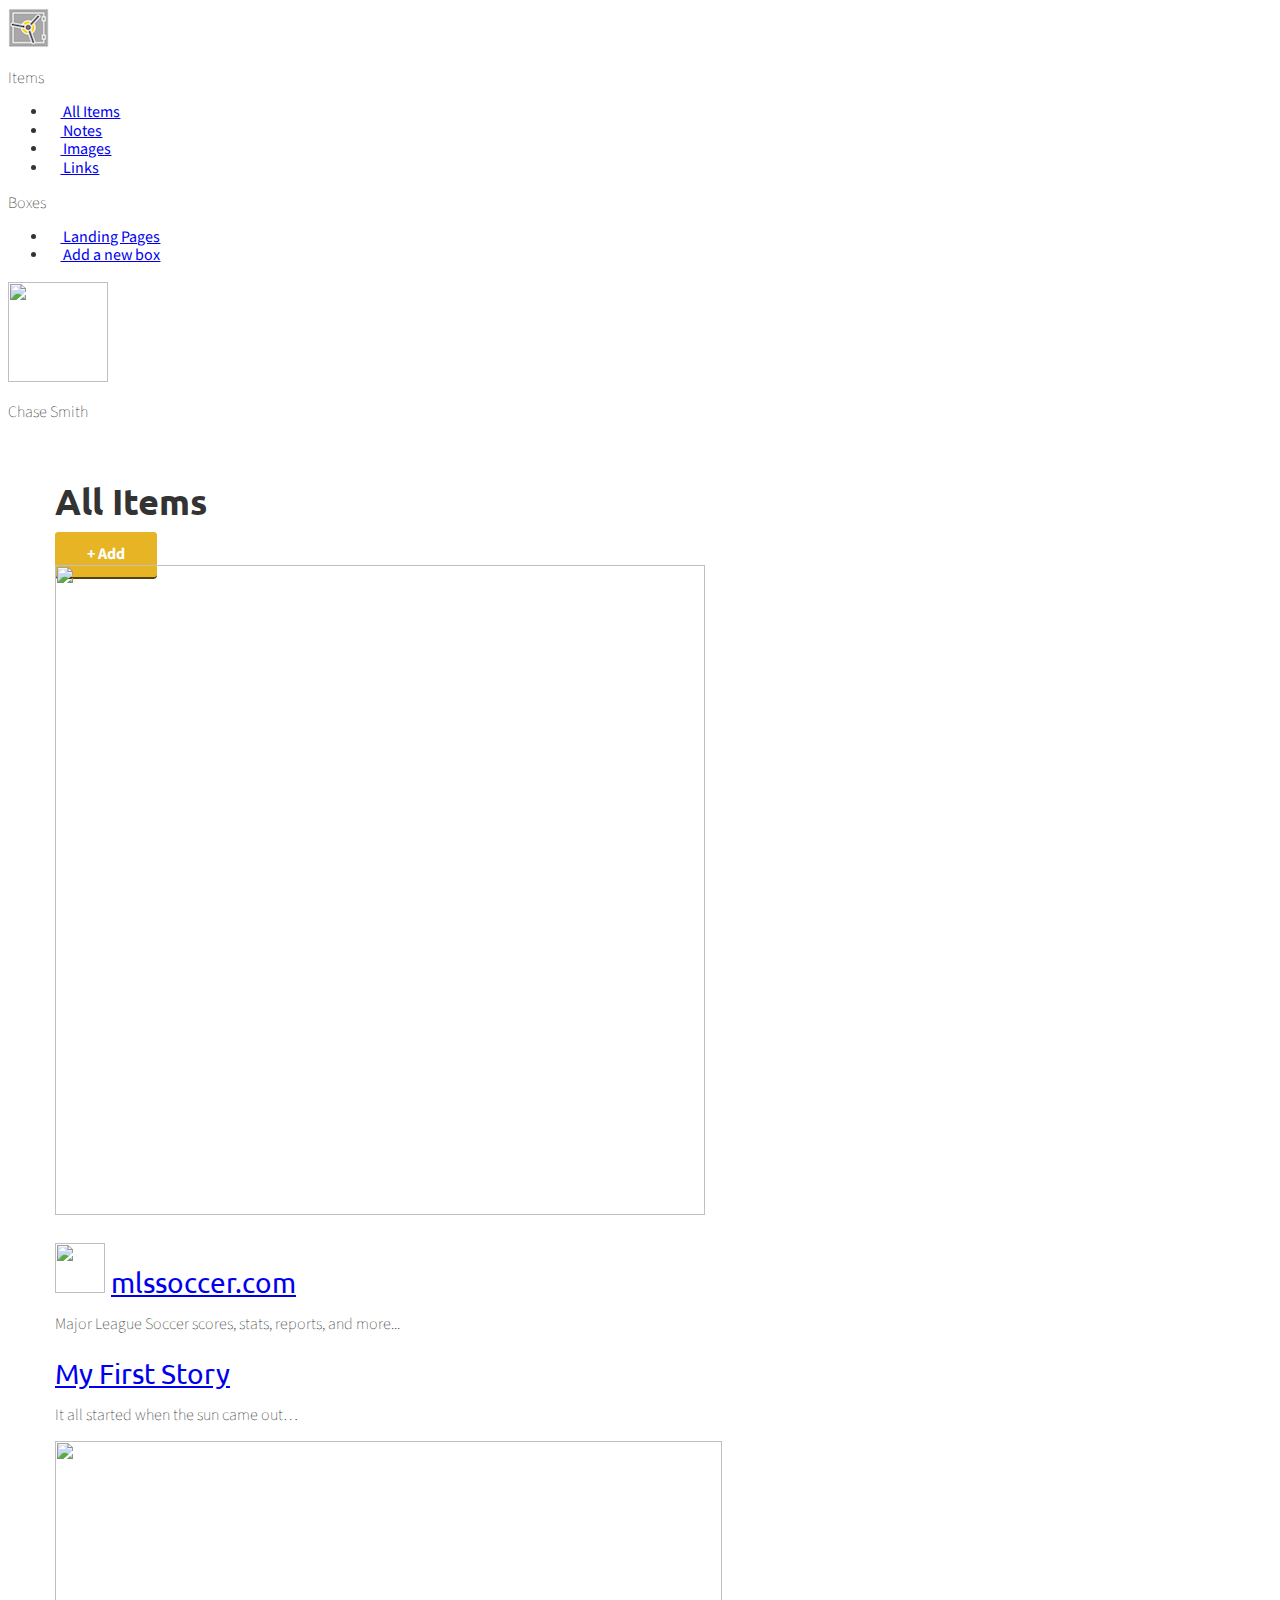
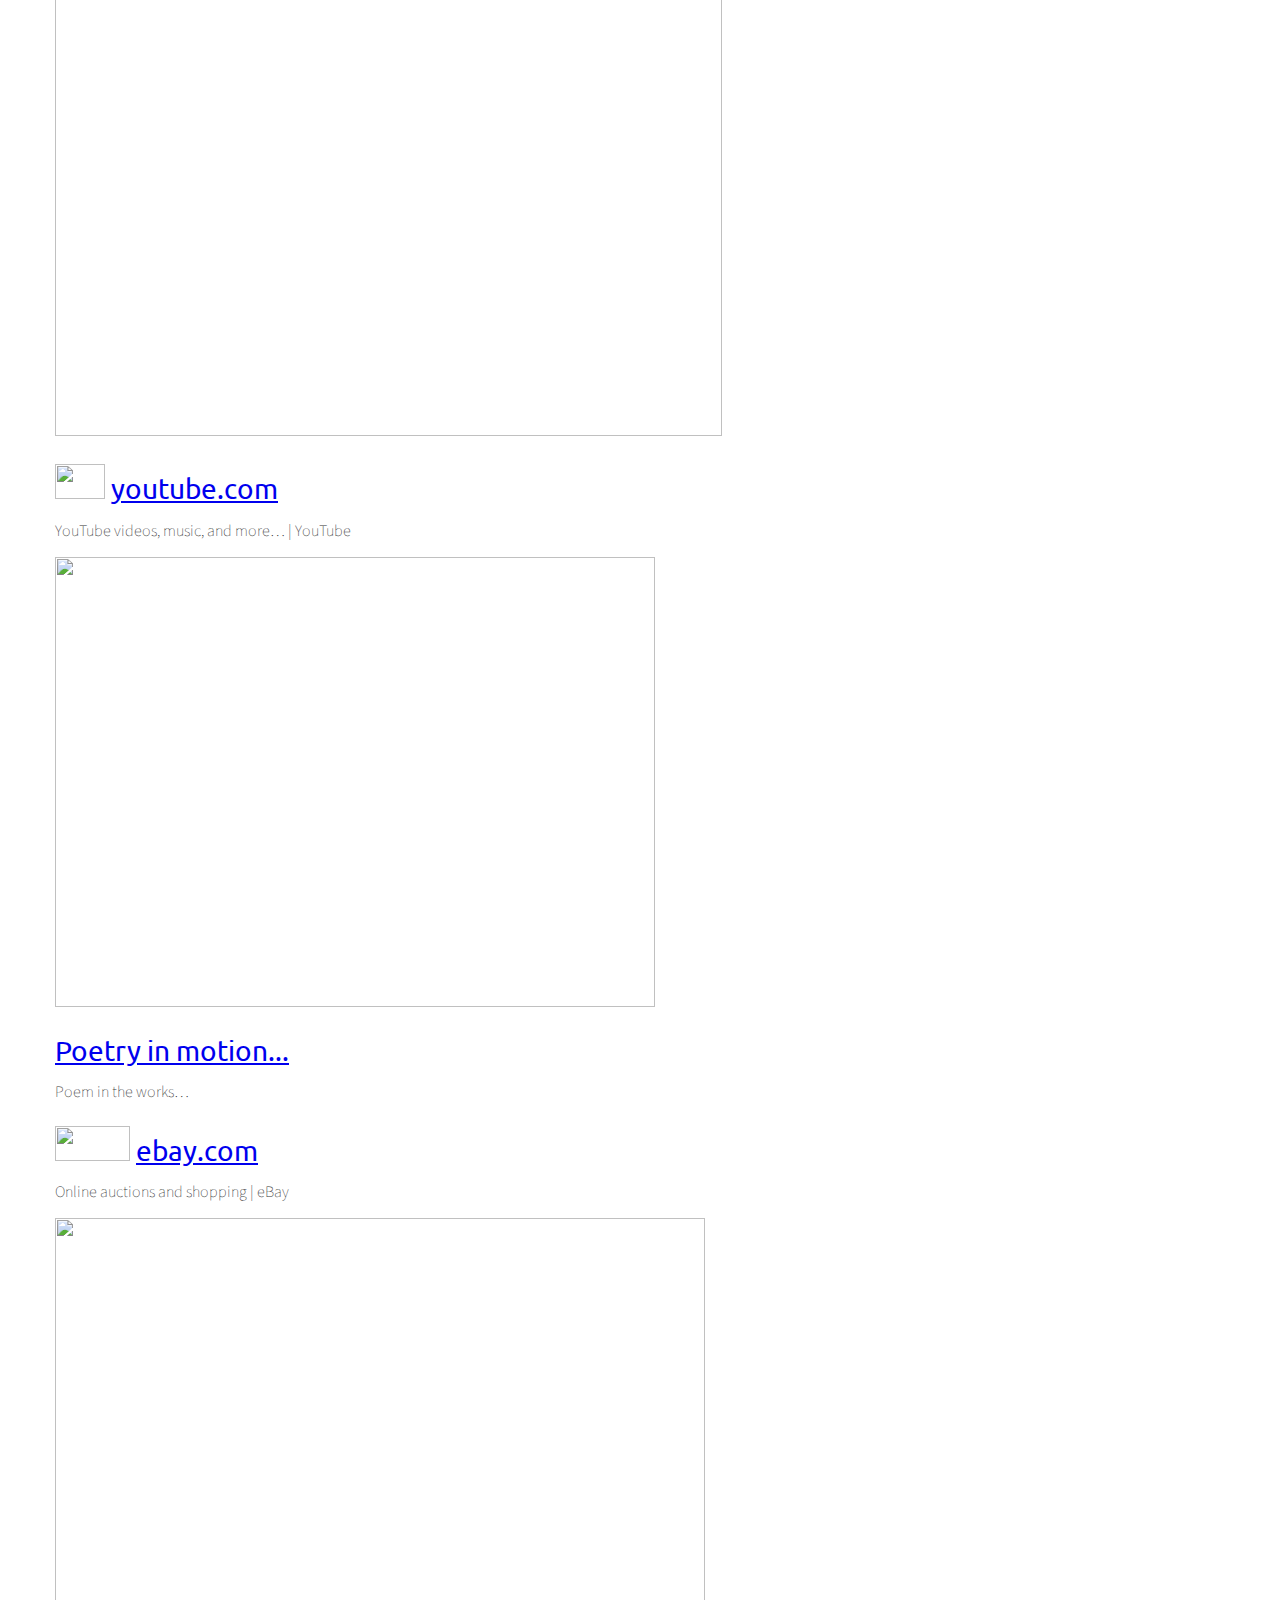
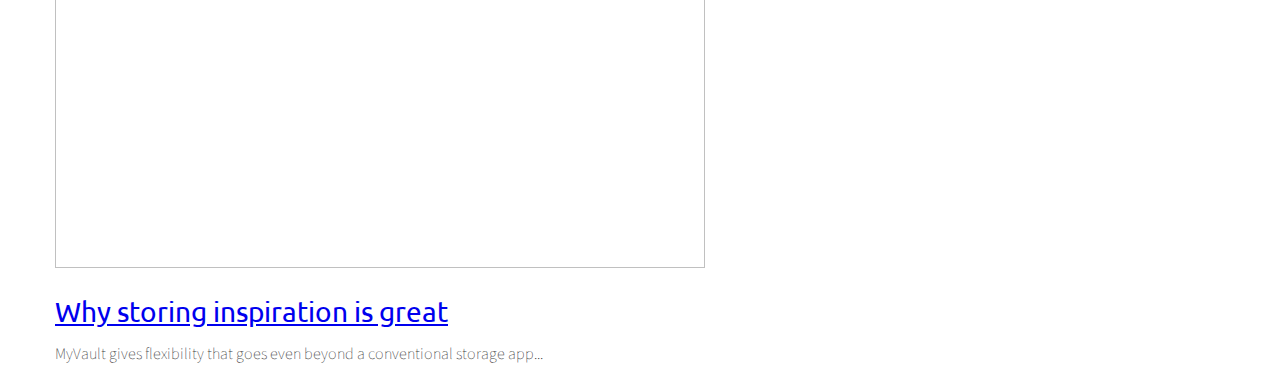
==== dashboard.html @ 75ea7dab "assignment-32-interfaces" ====
<!DOCTYPE html>
 <html lang="en-us">
 <head>
   <meta http-equiv="X-UA-Compatible" content="IE=Edge">
   <meta name="viewport" content="width=device-width, initial-scale=1">
   <meta charset="UTF-8">
   <title>Dashboard | MyVault</title>

   <!-- Google Fonts -->

  <link href="https://fonts.googleapis.com/css?family=Mada:400,500|Ubuntu:400,500" rel="stylesheet">

  <!-- CSS file -->

 <link rel="stylesheet" href="css/normalize.css">
 <link rel="stylesheet" href="css/font-awesome.css">
 <link rel="stylesheet" href="css/animate.css">
 <link rel="stylesheet" href="css/style.css">

 </head>
 <body class="dashboard">
   <!-- LEFT NAV -->
   <nav id="left-nav" class="left-nav">
     <a href="#" class="site-logo"><img src="images/site-logo.png" /></a>
     <div class="items">
       <p>Items</p>
       <ul>
         <li><a href="#"><i class="fa fa-th-large"></i> All Items</a></li>
         <li><a href="#"><i class="fa fa-file-o"></i> Notes</a></li>
         <li><a href="images.html"><i class="fa fa-picture-o"></i> Images</a></li>
         <li><a href="#"><i class="fa fa-link"></i> Links</a></li>
       </ul>
       <p>Boxes</p>
       <ul>
         <li><a href="#"><i class="fa fa-inbox"></i> Landing Pages</a></li>
         <li><a href="#"><i class="fa fa-plus-square-o"></i> Add a new box</a></li>
       </ul>
     </div>
      <div class="settings">
       <img src="images/screenshot.jpeg" style="width:100px;height:100px;">
       <p>Chase Smith</p>
       <a href="#"><i class="fa fa-cog"></i></a>
      </div>
   </nav>
   <main role="main">
   <!-- Benefits -->
   <section class="content">
     <div class="container">
       <div class="header">
         <h1>All Items</h1>
         <a href="#" class="btn">+ Add</a>
       </div>
     </div>
     <div class="container">
       <div class="content-item">
         <div class="item-box">
           <img src="http://content.sportslogos.net/news/2016/01/timbers-2016-crest-2.png" style="width:650px;height:650px;">
         </div>
       </div>
       <div class="content-item">
         <div class="item-box">
           <h2><img class="favicon" src="http://static.mlsdigital.net/next/mls-primary_color.png" style="width:50px;height:50px;"> <a href="#">mlssoccer.com</a></h2>
            <p>Major League Soccer scores, stats, reports, and more...</p>
         </div>
       </div>
       <div class="content-item">
         <div class="item-box">
           <h2><a href="#">My First Story</a></h2>
           <p>It all started when the sun came out…</p>
         </div>
       </div>
       <div class="content-item">
         <div class="item-box">
           <img src="http://orig14.deviantart.net/45a4/f/2012/358/2/3/kingdom_hearts_logo_by_zeleny_chan-d5p1qgw.jpg" style="width:667px;height:595px;">
         </div>
       </div>
       <div class="content-item">
         <div class="item-box">
           <h2><img class="favicon" src="https://www.youtube.com/yt/brand/media/image/YouTube-icon-full_color.png" style="width:50px;height:35px;"> <a href="#">youtube.com</a></h2>
           <p>YouTube videos, music, and more… | YouTube</p>
         </div>
       </div>
       <div class="content-item">
         <div class="item-box">
           <img src="http://vignette2.wikia.nocookie.net/codelyoko/images/5/50/X.A.N.A..jpg/revision/latest?cb=20111220205517" style="width:600px;height:450px;">
         </div>
       </div>
       <div class="content-item">
         <div class="item-box">
           <h2><a href="#">Poetry in motion...</a></h2>
           <p>Poem in the works…</p>
         </div>
       </div>
       <div class="content-item">
         <div class="item-box">
           <h2><img class="favicon" src="https://upload.wikimedia.org/wikipedia/commons/4/48/EBay_logo.png" style="width:75px;height:35px;"> <a href="#">ebay.com</a></h2>
           <p>Online auctions and shopping | eBay</p>
         </div>
       </div>
       <div class="content-item">
         <div class="item-box">
           <img src="https://i1.wp.com/ptfzine.com/wp-content/uploads/patches/105-howitzers_ID-2136/105-howitzers.jpg" style="width:650px;height:650px;">
         </div>
       </div>
       <div class="content-item">
         <div class="item-box">
           <h2><a href="#">Why storing inspiration is great</a></h2>
           <p>MyVault gives flexibility that goes even beyond a conventional storage app...</p>
         </div>
       </div>
     </div>
   </section>
 </main>
 </body>
 </html>
---- css/style.css ----
html, body{
   overflow-x: hidden;
 }
 body {
   font-family: "Mada", Helvetica, Arial, sans-serif;
   color:#333333;
 }
 h1, h2, h3, h4, h5, h6 {
   font-family: "Ubuntu", Helvetica, Arial, sans-serif;
 }

 h1 {
   font-size: 36px;
   font-weight: bold;
 }

 h2 {
   font-size:28px;
   font-weight: normal;
   margin-bottom: 5px;
 }
 p {
   font-size:16px;
   line-height: 19px;
   font-weight: 100;
 }

 /* GRID */
 .container {
   margin-right: auto;
   margin-left: auto;
   padding-left: 15px;
   padding-right: 15px;
   position: relative;
 }
 .container:before,
 .container:after {
   content: " ";
   display: table;
 }
 .container:after {
   clear: both;
 }
 .one-half, .one-third, .one-fourth {
   width:96%;
   float:left;
   position:relative;
   min-height: 1px;
   margin:0 2% 20px;
}

 @media (min-width: 768px) {
   .container {
     width: 750px;
   }
 }
 @media (min-width: 992px) {
   .container {
     width: 970px;
   }
   .one-half {
     width:46%;
   }
   .one-third {
     width:29.33333%;
   }
   .one-fourth {
     width:21%;
   }
   .one-sixth {
    width: 17%;
   }
 }
 @media (min-width: 1200px) {
   .container {
     width: 1170px;
   }
 }

 /* HEADER */
 header {
   color:#FFFFFF;
   background: #34495E;
   background-image: linear-gradient(206deg, #a0b1c0 0%, #4e7896 94%);
 }
 header nav {
   padding:1em 0;
 }
 header nav ul {
   display:inline;
   text-align: right;
   float:right;
   margin:0;
 }
 header nav ul > li {
   list-style-type: none;
   display: inline-block;
   margin:0 15px;
 }
 header nav ul > li.btn-outline {
   padding:10px 15px;
   border:2px solid #FFFFFF;
   border-radius: 4px;
 }
 header nav ul > li.btn-outline:hover {
   background:#FFFFFF;
 }
 header nav ul > li > a {
   color:#FFFFFF;
   text-decoration: none;
 }
 header nav ul > li.btn-outline:hover > a {
   color:#34495E;
 }

 header .hero {
   text-align: center;
   display:block;
   position: relative;
 }
 header .hero h1 {
   font-size:48px;
   font-weight: normal;
   margin:95px 0 0;
 }
 header .hero p {
   font-size: 22px;
   line-height: 26px;
   font-weight: 100;
   margin:10px 0 40px;
 }
 header .hero img {
   display: block;
   margin:3em auto 0;
 }

 /* BUTTONS */
 .btn {
   border-radius: 4px;
   color:#FFFFFF;
   font-weight: 700;
   text-decoration: none;
   padding:10px 30px;
   background: #e6b425;
   border: 2px solid #e6b425;
   box-shadow: 0px 2px 0px 0px #544109;
 }

  /* BENEFITS */
 .benefits {
   text-align: center;
   display:block;
   position:relative;
 }
 .benefits ul {
   margin: 0 auto;
   padding:4em 0;
 }
 .benefits ul li {
   list-style-type: none;
   display: inline-block;
 }
 .benefits i {
   color:#234a65;
   font-size:60px;
   margin:0;
   vertical-align: middle;
 }
 .benefits h2 {
   color:#234a65;
 }

 /* PRICING */
 .pricing {
   background: #34495E url("../images/background.png") top center no-repeat;
   background: url("../images/background.png") top center no-repeat, linear-gradient(206deg, #a0b1c0 0%, #4e7896 94%);
   background-size:cover;
   text-align: center;
   padding:4em 0;
 }
 .pricing h2, .pricing p {
   color:#FFFFFF;
 }
 .pricing ul {
   margin:0 auto;
   padding:2em 0;
 }
 .pricing ul li {
   list-style-type: none;
 }
 .box {
   padding:0 15px 15px;
   background: #234a65;
   box-shadow: 0px 2px 4px 0px rgba(0,0,0,0.20);
   min-height: 439px;
   position: relative;
   margin-top: 25px;
 }
 .box.middle {
   min-height: 485px;
   margin-top:0px;
 }
 .box h3 {
   font-family: "Mada", Helvetica, Arial, sans-serif;
   font-weight: 600;
   color:#FFFFFF;
   text-transform: uppercase;
   background: #e6b425;
   box-shadow: 0px 1px 2px 0px rgba(0,0,0,0.40);
   left:0;
   right:0;
   top:0;
   text-align: center;
   margin:0 -15px 40px;
   padding:25px 0;
 }
 .box h4 {
   font-size:50px;
   font-weight: normal;
   margin:40px 0 10px;
   color:#FFFFFF;
 }
 .box h4 span {
   font-size:32px;
   vertical-align: top;
 }
 .box h4 span.month {
   font-family: "Mada", Helvetica, Arial, sans-serif;
   font-weight: 100;
   color:#FFFFFF;
   font-size:20px;
   vertical-align: middle;
 }
 .box ul li {
   font-size:18px;
   margin-bottom:20px;
   font-weight: 100;
   color:#FFFFFF;
 }
.box .btn {
   position:absolute;
   bottom:20px;
   left:20px;
   right:20px;
 }
 .small {
   font-size: 12px;
   color: #FEFEFE;
   line-height: 15px;
   font-style:italic;
 }
 /* MORE FEATURES */
 .morefeatures {
   padding:5em 0;
   text-align: center;
 }
 .morefeatures p {
   font-size: 18px;
   margin-top: 30px;
 }
 .morefeatures h2 {
   color:#234a65;
 }
 .morefeatures ul li {
   list-style-type: none;
 }
 .morefeatures ul li i {
  font-size: 72px;
  color: #234a65;
  text-align: center;
  margin-top: 50px;
 }
 .morefeatures ul li p{
  font-size: 28px;
  color: #234a65;
 }
 .morefeatures blockquote{
  text-align: center;
  font-size: 16px;
 }
 /* SIGNUP */

 .signup {
   text-align: center;
   padding-bottom: 120px;
   margin-bottom: 
 }
 /* FOOTER */
 footer {
   background-color: #34495E;
   background-image: linear-gradient(to top,
      #3498DB 0%, #3498DB 50%, #34495E 50%, #34495E 100%);
   color: #FFFFFF;
   height: 150px;
   position: relative;
   overflow: hidden;
 }
 footer p, footer nav ul {
   font-size:14px;
   font-weight:100;
   text-align: center;
   margin: 10px auto 0;
 }
 footer nav ul li {
   list-style-type: none;
   display: inline;
 }
 footer nav ul li a {
   color:#FFFFFF;
   text-decoration: none;
 }
 footer .right-footer-block {
   background-color: transparent;
 }
 footer .logo{
   padding: 2.35em 0;
   margin: 0 auto;
   display: block;
 }
 @media (min-width: 992px){
   footer{
     background-color: #3498DB;
     background-image: linear-gradient(to left,
        #3498DB 0%, #3498DB 33.33337%, #34495E 33.33337%, #34495E 100%);
     height: 100px;
   }
   footer p, footer nav ul{
     padding: 2em 0;
     text-align: left;
   }
   footer .right-footer-block {
     background-color: #3498DB;
   }
   footer .logo{
     padding: 2em 0 2em 1.5em;
   }
 }
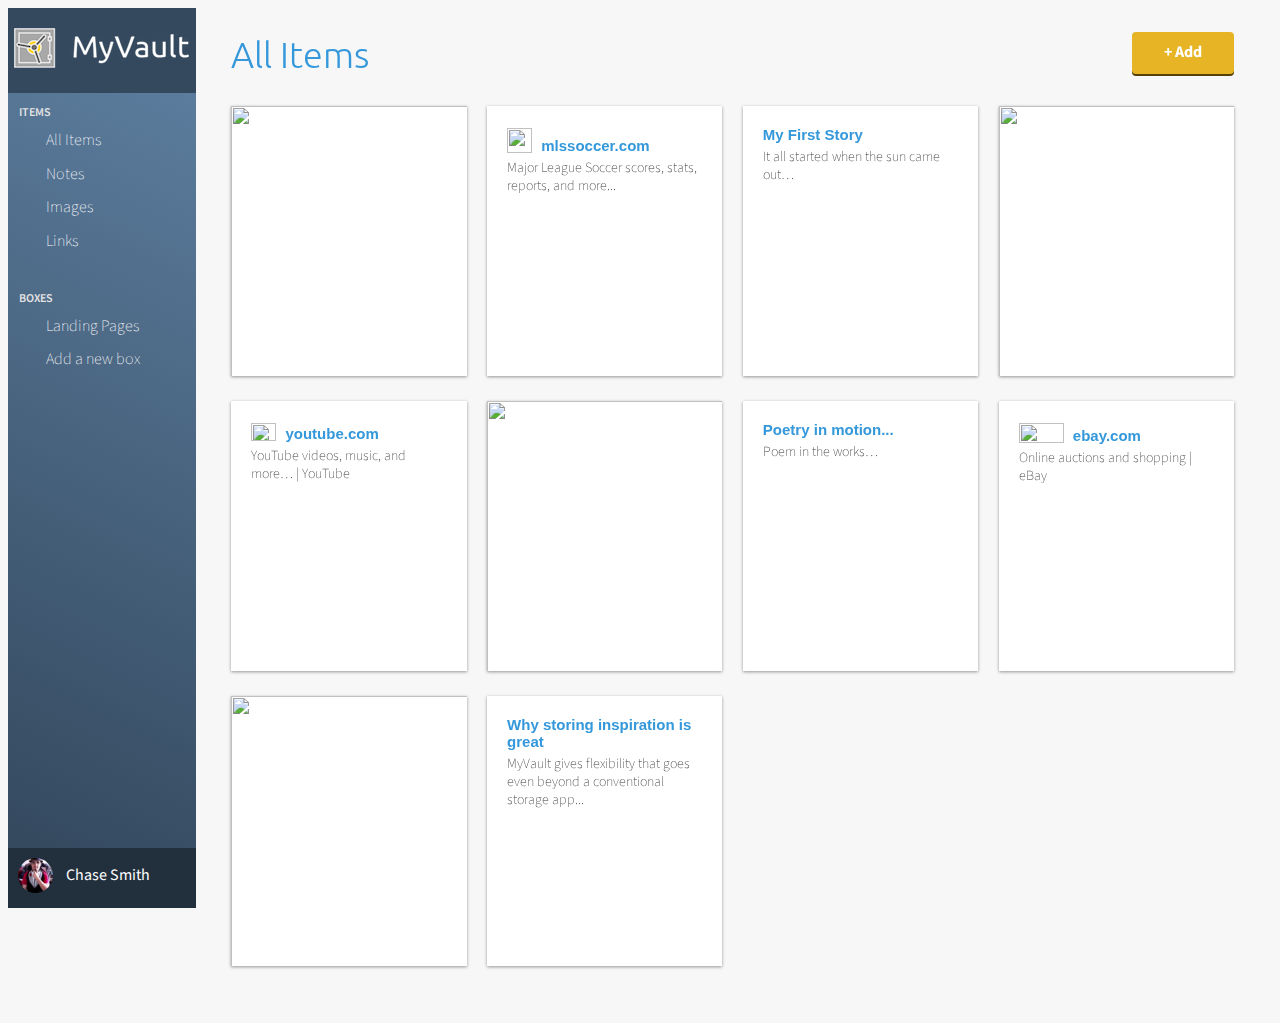
==== commit 7e809a73: "Checkpoint 33 complete" ====
--- a/dashboard.html
+++ b/dashboard.html
@@ -25,7 +25,7 @@
      <div class="items">
        <p>Items</p>
        <ul>
-         <li><a href="#"><i class="fa fa-th-large"></i> All Items</a></li>
+         <li><a href="#" style="color: #FFFFFF"><i class="fa fa-th-large"></i> All Items</a></li>
          <li><a href="#"><i class="fa fa-file-o"></i> Notes</a></li>
          <li><a href="images.html"><i class="fa fa-picture-o"></i> Images</a></li>
          <li><a href="#"><i class="fa fa-link"></i> Links</a></li>
@@ -37,7 +37,7 @@
        </ul>
      </div>
       <div class="settings">
-       <img src="images/screenshot.jpeg" style="width:100px;height:100px;">
+       <img src="images/screenshot.jpeg" style="width:35px;height:35px;">
        <p>Chase Smith</p>
        <a href="#"><i class="fa fa-cog"></i></a>
       </div>
@@ -59,7 +59,7 @@
        </div>
        <div class="content-item">
          <div class="item-box">
-           <h2><img class="favicon" src="http://static.mlsdigital.net/next/mls-primary_color.png" style="width:50px;height:50px;"> <a href="#">mlssoccer.com</a></h2>
+           <h2><img class="favicon" src="http://static.mlsdigital.net/next/mls-primary_color.png" style="width:25px;height:25px;"> <a href="#">mlssoccer.com</a></h2>
             <p>Major League Soccer scores, stats, reports, and more...</p>
          </div>
        </div>
@@ -76,7 +76,7 @@
        </div>
        <div class="content-item">
          <div class="item-box">
-           <h2><img class="favicon" src="https://www.youtube.com/yt/brand/media/image/YouTube-icon-full_color.png" style="width:50px;height:35px;"> <a href="#">youtube.com</a></h2>
+           <h2><img class="favicon" src="https://www.youtube.com/yt/brand/media/image/YouTube-icon-full_color.png" style="width:25px;height:18px;"> <a href="#">youtube.com</a></h2>
            <p>YouTube videos, music, and more… | YouTube</p>
          </div>
        </div>
@@ -93,7 +93,7 @@
        </div>
        <div class="content-item">
          <div class="item-box">
-           <h2><img class="favicon" src="https://upload.wikimedia.org/wikipedia/commons/4/48/EBay_logo.png" style="width:75px;height:35px;"> <a href="#">ebay.com</a></h2>
+           <h2><img class="favicon" src="https://upload.wikimedia.org/wikipedia/commons/4/48/EBay_logo.png" style="width:45px;height:20px;"> <a href="#">ebay.com</a></h2>
            <p>Online auctions and shopping | eBay</p>
          </div>
        </div>
--- a/css/style.css
+++ b/css/style.css
@@ -132,7 +132,9 @@
  header .hero img {
    display: block;
    margin:3em auto 0;
- }
+   max-width: 100%;
+   height: auto;
+}
 
  /* BUTTONS */
  .btn {
@@ -334,4 +336,201 @@
    footer .logo{
      padding: 2em 0 2em 1.5em;
    }
+ }
+ /* DASHBOARD */
+ .dashboard {
+   background:#F7F7F7;
+ }
+ .left-nav {
+   height: 100vh;
+   width:14.66666667%;
+   color:#FFFFFF;
+   background: #34495E;
+   background-image: linear-gradient(206deg, #5F81A3 0%, #34495E 94%);
+   float:left;
+   position: fixed;
+   display:block;
+ }
+ .left-nav .site-logo {
+   padding:20px 0;
+   background:#34495E;
+   display:block;
+   text-align: center;
+ }
+ .left-nav .items {
+   padding:0 6%;
+ }
+ .left-nav .items p {
+   font-weight: 600;
+   text-transform: uppercase;
+   font-size: 12px;
+   color: #E2E2E2;
+   line-height: 15px;
+ }
+ .left-nav .items ul {
+   margin:0 0 40px;
+   padding:0;
+ }
+ .left-nav .items ul li {
+   list-style-type: none;
+   margin-bottom: 15px;
+ }
+ .left-nav .items ul li a {
+   color:#FFFFFF;
+   text-decoration: none;
+   font-weight: 100;
+ }
+ .left-nav .items ul li a i {
+   width:16px;
+   text-align: center;
+   margin-right:8px;
+ }
+ /* LEFT NAVBAR SETTINGS */
+ .left-nav .settings {
+   position:absolute;
+   background:#22303E;
+   width:100%;
+   bottom:0;
+   left:0;
+   right:0;
+   padding:10px 0;
+ }
+ .left-nav .settings img {
+   height:35px;
+   width:35px;
+   border-radius: 50%;
+   margin-left:10px;
+   display: inline-block;
+ }
+ .left-nav .settings p {
+   display: inline-block;
+   vertical-align: top;
+   padding-top: 8px;
+   font-weight: 400;
+   margin:0 0 0 10px;
+ }
+ .left-nav .settings a {
+   color:#FFFFFF;
+   text-decoration: none;
+   text-align: right;
+   float: right;
+   margin-right:10px;
+   margin-top:8px;
+ }
+ /* CONTENT */
+ .content {
+   padding:6em 1% 1.5em;
+   float:right;
+   width:98%;
+   position: relative;
+ }
+ .content .header {
+   margin:0 1% 20px;
+ }
+ .content .header h1 {
+   font-family: "Ubuntu", Helvetica, Arial, sans-serif;
+   font-weight: 100;
+   margin:0 0 30px;
+   font-size: 36px;
+   color: #3498DB;
+   line-height: 44px;
+   float: left;
+   display:inline-block;
+ }
+ .content .header > a {
+   float:right;
+ }
+ .content-item {
+   width:96%;
+   margin:0 2% 25px;
+   float:left;
+   display:block;
+ }
+ .item-box {
+   display:block;
+   height:230px;
+   background: #FFFFFF;
+   box-shadow: 0px 1px 3px 0px rgba(0,0,0,0.40);
+   position: relative;
+   overflow: hidden;
+   padding:20px;
+ }
+ /* Display on Larger Mobile Devices */
+ @media (min-width:460px) {
+   .content {
+     padding:1.5em 1%;
+     float:right;
+     width:90%;
+     position: relative;
+   }
+   .content-item {
+     width:46%;
+     margin:0 2% 25px;
+     float:left;
+     display:block;
+   }
+ }
+ /* Display on Tablets */
+ @media (min-width:768px) {
+   .content {
+     padding:1.5em 5%;
+     float:right;
+     width:90%;
+     position: relative;
+   }
+   .content > .container {
+     width:700px;
+   }
+   .content-item {
+     width:31.33333%;
+     margin:0 1% 25px;
+   }
+ }
+ /* Display on Laptops and Desktops */
+ @media (min-width:992px) {
+   .content {
+     padding:1.5em 1%;
+     float:right;
+     width:83.33333333%;
+     position: relative;
+   }
+   .content > .container {
+     width:auto;
+   }
+   .content-item {
+     width:23%;
+     margin:0 1% 25px;
+   }
+ }
+ .item-box > img {
+   position:absolute;
+   height:100%;
+   width:auto;
+   top:0;
+   left:0;
+   right:0;
+ }
+ .item-box h2 {
+   font-family: 'Lato', Helvetica, Arial, sans-serif;
+   font-weight: 700;
+   font-size: 15px;
+   line-height: 17px;
+   margin:0;
+ }
+ .item-box h2 a {
+   color: #3498DB;
+   text-decoration: none;
+ }
+ .item-box h2 img {
+   width:16px;
+   height:16px;
+   position:relative;
+   top:2px;
+   margin-right:5px;
+ }
+ .item-box p {
+   font-size: 14px;
+   color: #333333;
+   line-height: 18px;
+   margin:5px 0 0;
  }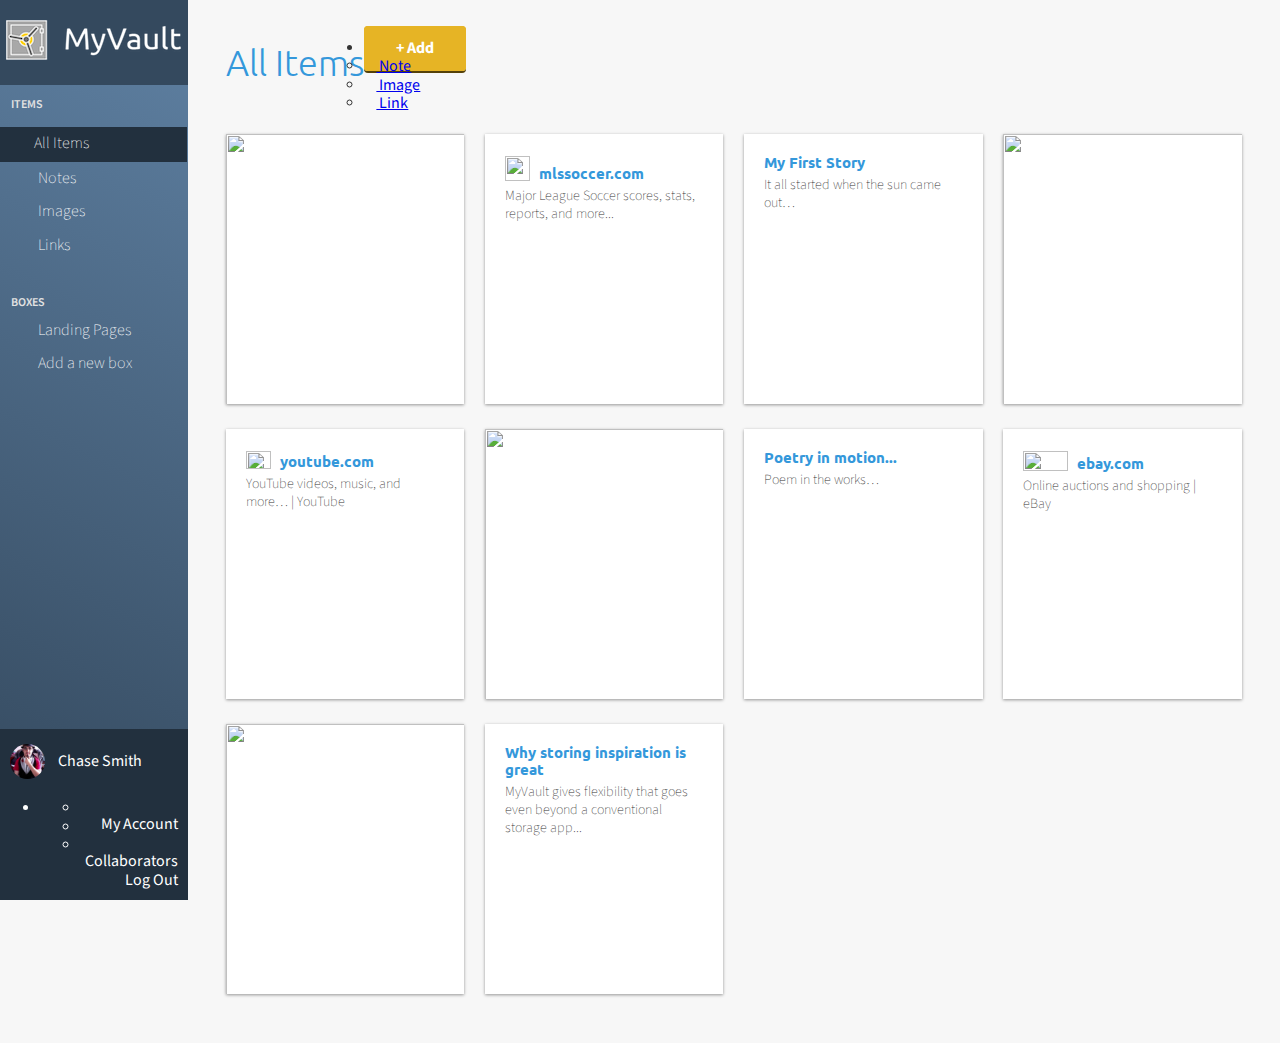
==== commit 45622987: "Checkpoint 34 complete" ====
--- a/dashboard.html
+++ b/dashboard.html
@@ -14,18 +14,20 @@
 
  <link rel="stylesheet" href="css/normalize.css">
  <link rel="stylesheet" href="css/font-awesome.css">
- <link rel="stylesheet" href="css/animate.css">
  <link rel="stylesheet" href="css/style.css">
+ <link rel="stylesheet" href="css/dropit.css">
 
  </head>
  <body class="dashboard">
+   <!-- RESPONSIVE NAV -->
+   <a class="hamburger" id="menu" href="#">&#9776;</a>
    <!-- LEFT NAV -->
    <nav id="left-nav" class="left-nav">
      <a href="#" class="site-logo"><img src="images/site-logo.png" /></a>
      <div class="items">
        <p>Items</p>
        <ul>
-         <li><a href="#" style="color: #FFFFFF"><i class="fa fa-th-large"></i> All Items</a></li>
+         <li><a href="dashboard.html" style="background:#22303E;position:relative;width:104%;float:left;padding:8px;margin-left:-12px;margin-bottom:8px;"><i class="fa fa-th-large"></i> All Items</a></li>
          <li><a href="#"><i class="fa fa-file-o"></i> Notes</a></li>
          <li><a href="images.html"><i class="fa fa-picture-o"></i> Images</a></li>
          <li><a href="#"><i class="fa fa-link"></i> Links</a></li>
@@ -38,17 +40,35 @@
      </div>
       <div class="settings">
        <img src="images/screenshot.jpeg" style="width:35px;height:35px;">
-       <p>Chase Smith</p>
-       <a href="#"><i class="fa fa-cog"></i></a>
+       <p style="color:#FFFFFF;">Chase Smith</p>
+       <ul class="menuaccount">
+            <li>
+              <a href="#" class="fa fa-gear"></a>
+              <ul>
+                  <li><a href="#"><i class="fa fa-gear"></i> My Account</a></li>
+                  <li><a href="#"><i class="fa fa-users"></i> Collaborators</a></li>
+                  <li><a href="#"><i class="fa fa-sign-out"></i> Log Out</a></li>
+              </ul>
+            </li>
+          </ul>
       </div>
    </nav>
    <main role="main">
-   <!-- Benefits -->
+   <!-- All Content -->
    <section class="content">
      <div class="container">
        <div class="header">
          <h1>All Items</h1>
-         <a href="#" class="btn">+ Add</a>
+         <ul class="menu">
+            <li>
+              <a href="#" class="btn">+ Add</a>
+              <ul>
+                  <li><a href="#"><i class="fa fa-file-o"></i> Note</a></li>
+                  <li><a href="#"><i class="fa fa-picture-o"></i> Image</a></li>
+                  <li><a href="#"><i class="fa fa-link"></i> Link</a></li>
+              </ul>
+            </li>
+          </ul>
        </div>
      </div>
      <div class="container">
@@ -111,5 +131,16 @@
      </div>
    </section>
  </main>
+   <script src="js/jquery-3.2.1.min.js"></script>
+   <script src="js/dropit.js"></script>
+   <script type="text/javascript">
+    $(".menu").dropit();
+    $( "#menu" ).click(function() {
+    $("#left-nav").toggleClass("open", 200);
+     });
+   </script>
+   <script type="text/javascript">
+    $(".menuaccount").dropit();
+   </script>
  </body>
  </html>--- a/css/style.css
+++ b/css/style.css
@@ -4,6 +4,7 @@
  body {
    font-family: "Mada", Helvetica, Arial, sans-serif;
    color:#333333;
+   margin:0;
  }
  h1, h2, h3, h4, h5, h6 {
    font-family: "Ubuntu", Helvetica, Arial, sans-serif;
@@ -342,14 +343,44 @@
    background:#F7F7F7;
  }
  .left-nav {
-   height: 100vh;
-   width:14.66666667%;
-   color:#FFFFFF;
+   height: 100%;
+   width:280px;
+   position:absolute;
+   -webkit-transition: all 0.3s ease-in-out;
+   -moz-transition: all 0.3s ease-in-out;
+   -o-transition: all 0.3s ease-in-out;
+   transition: all 0.3s ease-in-out;
+   transform: translate(-280px,0);
+     -webkit-transform: translate(-280px,0); /** Chrome & Safari **/
+     -o-transform: translate(-280px,0); /** Opera **/
+     -moz-transform: translate(-280px,0); /** Firefox **/
+ }
+ .left-nav.open {
+   display:block;
+   width:280px;
    background: #34495E;
    background-image: linear-gradient(206deg, #5F81A3 0%, #34495E 94%);
-   float:left;
-   position: fixed;
-   display:block;
+   -webkit-transition: all 0.3s ease-in-out;
+   -moz-transition: all 0.3s ease-in-out;
+   -o-transition: all 0.3s ease-in-out;
+   transition: all 0.3s ease-in-out;
+   transform: translate(0,0);
+     -webkit-transform: translate(0,0); /** Chrome & Safari **/
+     -o-transform: translate(0,0); /** Opera **/
+     -moz-transform: translate(0,0); /** Firefox **/
+     z-index: 100;
+ }
+ .hamburger {
+   position:absolute;
+   z-index: 1000;
+   background:#34495E;
+   color:#FFF;
+   text-decoration: none;
+   font-size: 22px;
+   padding: 10px 15px;
+   border-radius: 4px;
+   left: 5px;
+   top: 15px;
  }
  .left-nav .site-logo {
    padding:20px 0;
@@ -401,6 +432,7 @@
    border-radius: 50%;
    margin-left:10px;
    display: inline-block;
+   margin-top: 5px;
  }
  .left-nav .settings p {
    display: inline-block;
@@ -408,6 +440,7 @@
    padding-top: 8px;
    font-weight: 400;
    margin:0 0 0 10px;
+   margin-top: 5px;
  }
  .left-nav .settings a {
    color:#FFFFFF;
@@ -415,7 +448,10 @@
    text-align: right;
    float: right;
    margin-right:10px;
-   margin-top:8px;
+   margin-top: 0px;
+ }
+ .left-nav .settings ul {
+   text-align: right;
  }
  /* CONTENT */
  .content {
@@ -511,7 +547,7 @@
    right:0;
  }
  .item-box h2 {
-   font-family: 'Lato', Helvetica, Arial, sans-serif;
+   font-family: 'Ubuntu', Helvetica, Arial, sans-serif;
    font-weight: 700;
    font-size: 15px;
    line-height: 17px;
@@ -533,4 +569,30 @@
    color: #333333;
    line-height: 18px;
    margin:5px 0 0;
+ }
+ @media (min-width:992px) {
+   .left-nav {
+     height: 100vh;
+     width:14.66666667%;
+     color:#FFFFFF;
+     background: #34495E;
+     background-image: linear-gradient(206deg, #5F81A3 0%, #34495E 94%);
+     float:left;
+     position: fixed;
+     display:block;
+     transform: translate(0,0);
+     -webkit-transform: translate(0,0); /** Chrome & Safari **/
+     -o-transform: translate(0,0); /** Opera **/
+     -moz-transform: translate(0,0); /** Firefox **/
+   }
+   .left-nav.open {
+     width:14.66666667%;
+     transform: translate(0,0);
+     -webkit-transform: translate(0,0); /** Chrome & Safari **/
+     -o-transform: translate(0,0); /** Opera **/
+     -moz-transform: translate(0,0); /** Firefox **/
+   }
+   .hamburger {
+     display:none;
+   }
  }--- a/css/dropit.css
+++ b/css/dropit.css
@@ -0,0 +1,59 @@
+/*
+ * Dropit v1.1.0
+ * http://dev7studios.com/dropit
+ *
+ * Copyright 2012, Dev7studios
+ * Free to use and abuse under the MIT license.
+ * http://www.opensource.org/licenses/mit-license.php
+ */
+
+/* These styles assume you are using ul and li */
+.dropit {
+    list-style: none;
+    padding: 0;
+    margin: 15px 0 0;
+    float:right;
+    display:inline-block;
+}
+.dropit .dropit-trigger { position: relative; }
+.dropit .dropit-submenu {
+    position: absolute;
+    top: 100%;
+    right: 0; /* dropdown left or right */
+    z-index: 1000;
+    display: none;
+    min-width: 100px;
+    list-style: none;
+	padding: 20px;
+	margin: 20px 0 0;
+}
+.dropit .dropit-open .dropit-submenu { display: block; 
+    background: #FFFFFF;
+    box-shadow: 0px 2px 4px 0px rgba(0,0,0,0.30);
+    border-radius: 4px;
+}
+.dropit .dropit-open .dropit-submenu:after {
+  content: " ";
+  position: absolute;
+  border-style: solid;
+  border-width: 0 8px 8px;
+  border-color: #FFFFFF transparent;
+  display: block;
+  width: 0;
+  z-index: 1;
+  top: -8px;
+  right: 10px;
+ }
+ .dropit .dropit-open .dropit-submenu li {
+  display: block;
+  margin-bottom: 20px;
+ }
+ .dropit .dropit-open .dropit-submenu li:last-child {
+  margin-bottom: 0px;
+ }
+ .dropit .dropit-open .dropit-submenu li a {
+  color:#34495E;
+  text-decoration: none;
+  font-family: "Mada", Helvetica, Arial, sans-serif;
+  font-weight:100;
+ }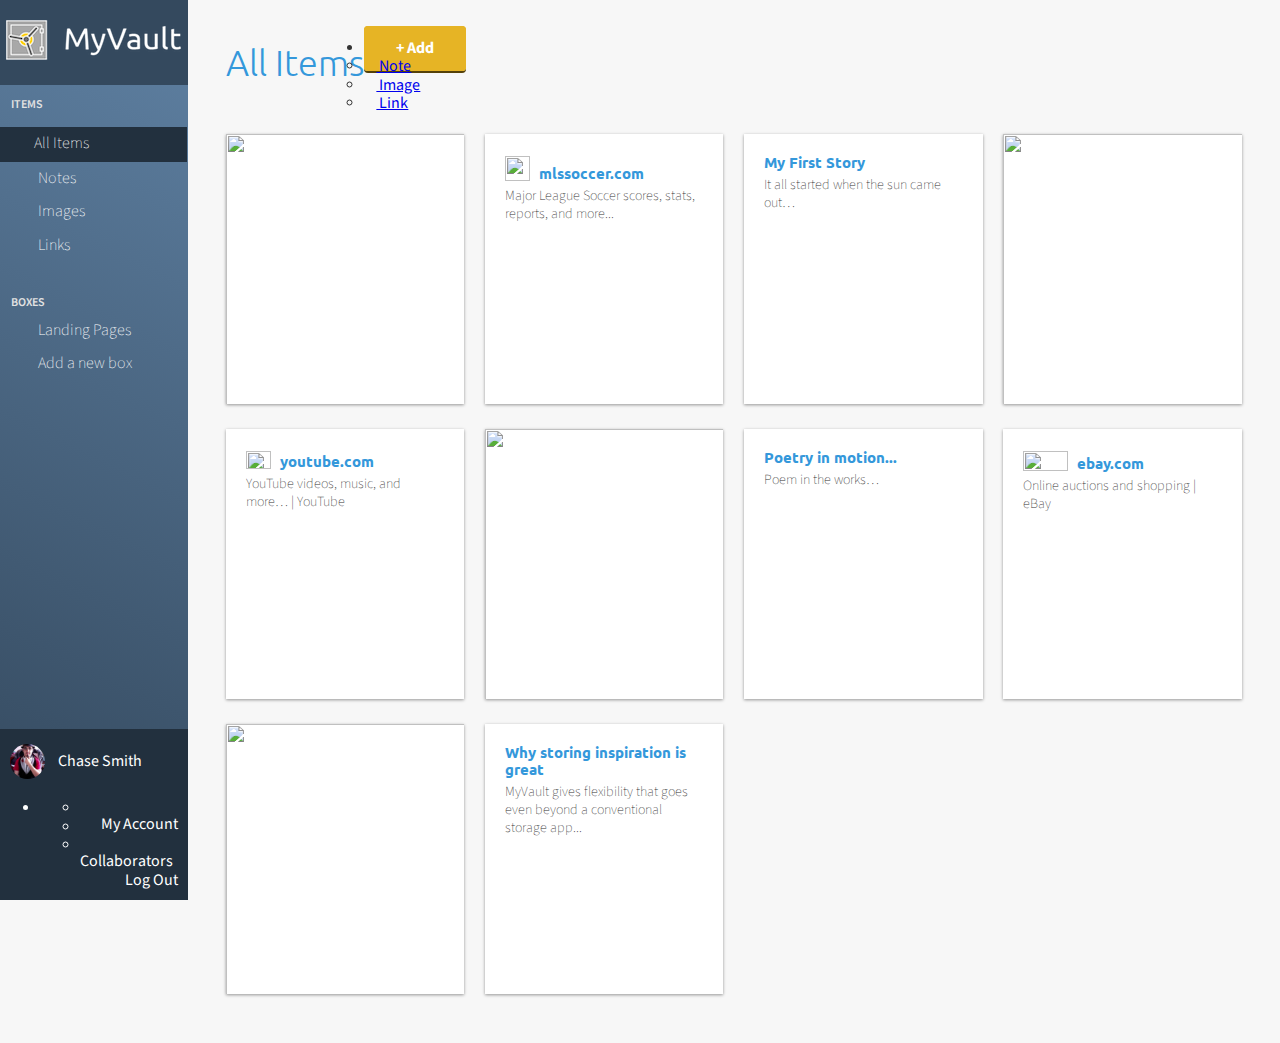
==== commit b24d822b: "Checkpoint 34 complete" ====
--- a/dashboard.html
+++ b/dashboard.html
@@ -41,7 +41,7 @@
       <div class="settings">
        <img src="images/screenshot.jpeg" style="width:35px;height:35px;">
        <p style="color:#FFFFFF;">Chase Smith</p>
-       <ul class="menuaccount">
+       <ul class="accountsettings">
             <li>
               <a href="#" class="fa fa-gear"></a>
               <ul>
@@ -138,9 +138,10 @@
     $( "#menu" ).click(function() {
     $("#left-nav").toggleClass("open", 200);
      });
-   </script>
-   <script type="text/javascript">
-    $(".menuaccount").dropit();
+    $(".accountsettings").dropit();
+    $( "#accountsettings" ).click(function() {
+    $("#left-nav").toggleClass("open", 200);
+     });
    </script>
  </body>
  </html>--- a/css/style.css
+++ b/css/style.css
@@ -445,13 +445,10 @@
  .left-nav .settings a {
    color:#FFFFFF;
    text-decoration: none;
-   text-align: right;
+   text-align: left;
    float: right;
    margin-right:10px;
    margin-top: 0px;
- }
- .left-nav .settings ul {
-   text-align: right;
  }
  /* CONTENT */
  .content {
--- a/css/dropit.css
+++ b/css/dropit.css
@@ -56,4 +56,5 @@
   text-decoration: none;
   font-family: "Mada", Helvetica, Arial, sans-serif;
   font-weight:100;
- }+ }
+}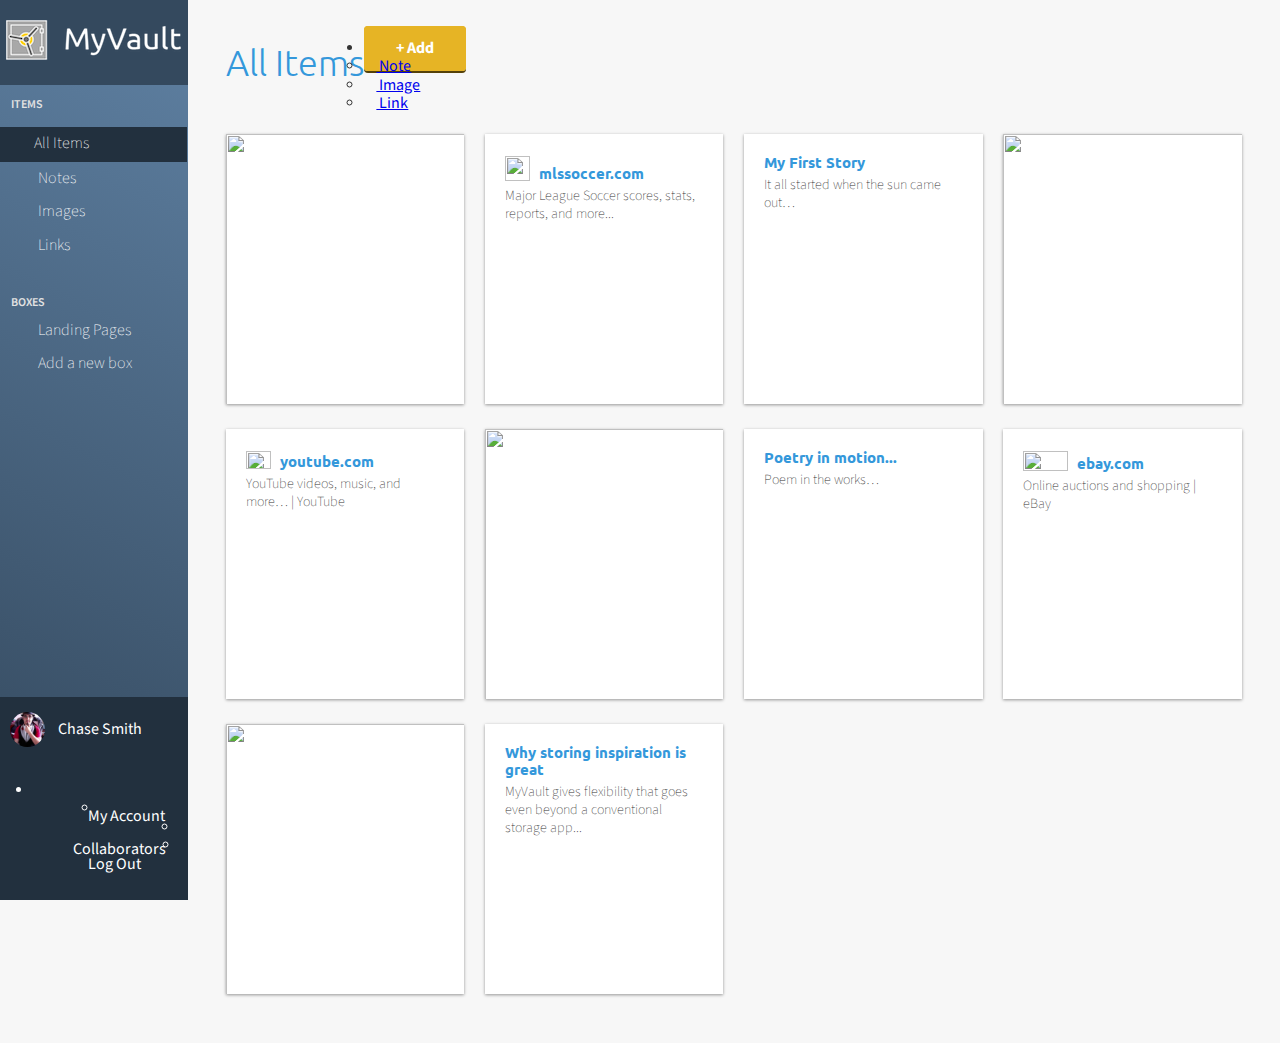
==== commit 453970ba: "Checkpoint 34 complete" ====
--- a/dashboard.html
+++ b/dashboard.html
@@ -41,9 +41,9 @@
       <div class="settings">
        <img src="images/screenshot.jpeg" style="width:35px;height:35px;">
        <p style="color:#FFFFFF;">Chase Smith</p>
-       <ul class="accountsettings">
+       <ul class="account">
             <li>
-              <a href="#" class="fa fa-gear"></a>
+              <a href="#" class="fa fa-gear"</a>
               <ul>
                   <li><a href="#"><i class="fa fa-gear"></i> My Account</a></li>
                   <li><a href="#"><i class="fa fa-users"></i> Collaborators</a></li>
@@ -137,11 +137,8 @@
     $(".menu").dropit();
     $( "#menu" ).click(function() {
     $("#left-nav").toggleClass("open", 200);
-     });
-    $(".accountsettings").dropit();
-    $( "#accountsettings" ).click(function() {
-    $("#left-nav").toggleClass("open", 200);
-     });
+    });
+    $(".account").dropit();
    </script>
  </body>
  </html>--- a/css/style.css
+++ b/css/style.css
@@ -442,13 +442,64 @@
    margin:0 0 0 10px;
    margin-top: 5px;
  }
- .left-nav .settings a {
+ .left-nav .settings ul {
    color:#FFFFFF;
    text-decoration: none;
    text-align: left;
    float: right;
-   margin-right:10px;
-   margin-top: 0px;
+   margin-right:4px;
+   margin-top: 18px;
+ }
+ .left-nav .settings ul a {
+   color:#FFFFFF;
+   text-decoration: none;
+   text-align: left;
+   float: left;
+   margin-right:14px;
+   margin-top:-4px;
+ }
+ .left-nav .settings .dropit ul {
+   color:#FFFFFF;
+   text-decoration: none;
+   text-align: left;
+   float: right;
+   min-width: 100px;
+   padding:15px;
+   margin-top: -165px;
+ }
+ .left-nav .settings .dropit ul a {
+   color:#FFFFFF;
+   text-decoration: none;
+   text-align: left;
+   float: left;
+   margin-top: 5px;
+   margin-right:1px;
+   bottom:100%
+ }
+ .left-nav .settings .dropit-submenu {
+  position: absolute;
+  border-style: solid;
+  border-width: 0 -8px -8px;
+  border-color: #FFFFFF transparent;
+  display: inline-block;
+  width: 0;
+  height:120px;
+  z-index: 1;
+  bottom: 50px;
+  right: -3px;
+ }
+ .left-nav .settings .dropit-open .dropit-submenu:after {
+  content: " ";
+  position: absolute;
+  border-style: solid;
+  border-width: 7px;
+  border-color: #FFFFFF transparent;
+  display: block;
+  width: 0;
+  z-index: 1;
+  margin-top: 10.2em;
+  top: -10px;
+  right: 10px;
  }
  /* CONTENT */
  .content {
